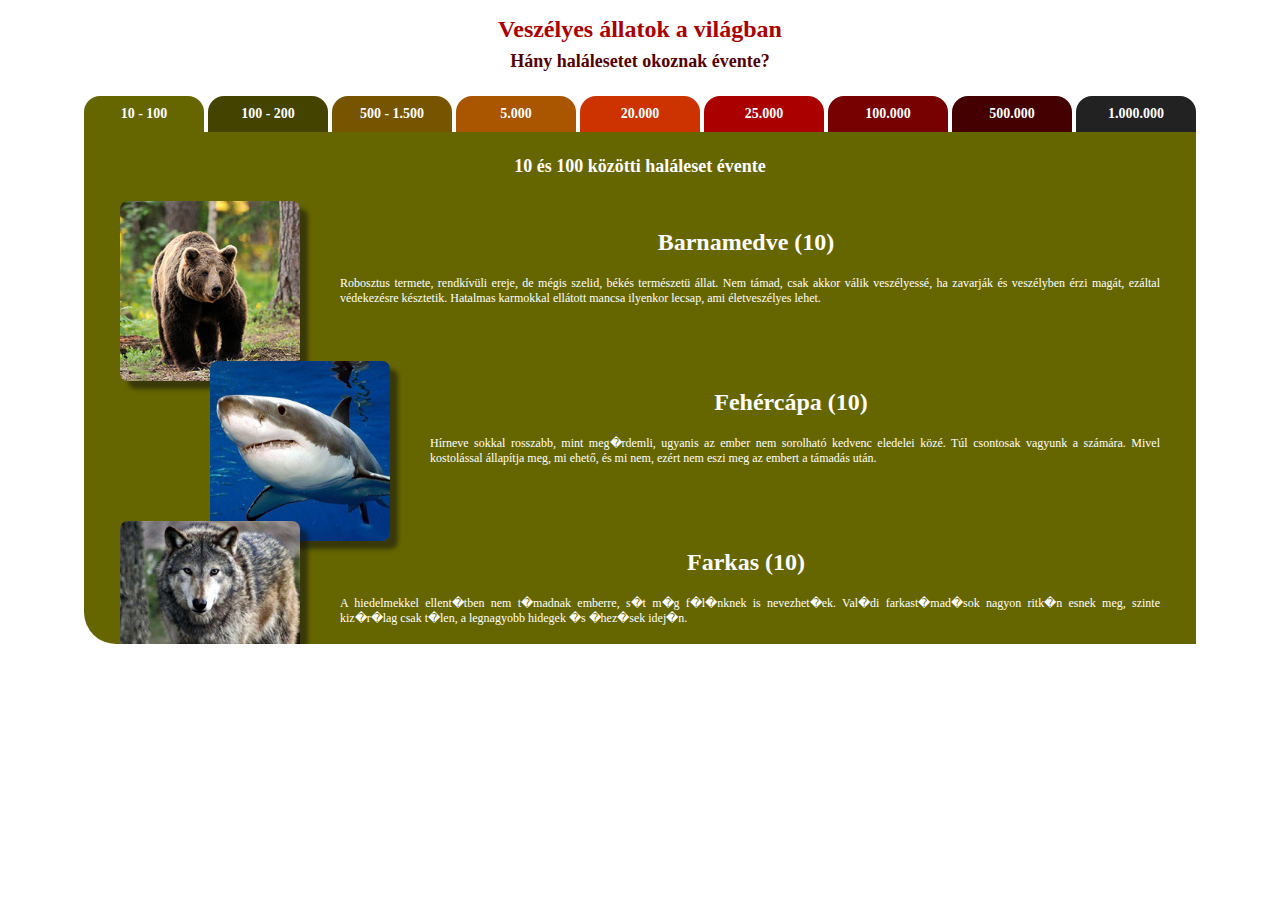
==== index.html @ 4e66e091 "first commit" ====
<!DOCTYPE html>
<html>

<head>
    <title>Mintapélda: Veszélyes állatok a világban</title>
    <link type='text/css' rel='stylesheet' href='allat.css'>
    <meta name='robots' content='noindex'>
</head>


<body>

  <center>
  <div id='keret'>

    <h1>Veszélyes állatok a világban</h1>
    <h2>Hány halálesetet okoznak évente?</h2>



    <a href='1.htm' target='nagyablak'>
    <div class='ful' style=' background-color: #660; '>
	10 - 100
    </div>
    </a>

    <a href='2.htm' target='nagyablak'>
    <div class='ful' style=' background-color: #440; '>
	100 - 200
    </div>
    </a>

    <a href='3.htm' target='nagyablak'>
    <div class='ful' style=' background-color: #750; '>
	500 - 1.500
    </div>
    </a>

    <a href='4.htm' target='nagyablak'>
    <div class='ful' style=' background-color: #A50; '>
	5.000
    </div>
    </a>

    <a href='5.htm' target='nagyablak'>
    <div class='ful' style=' background-color: #C30; '>
	20.000
    </div>
    </a>

    <a href='6.htm' target='nagyablak'>
    <div class='ful' style=' background-color: #A00; '>
	25.000
    </div>
    </a>

    <a href='7.htm' target='nagyablak'>
    <div class='ful' style=' background-color: #700; '>
	100.000
    </div>
    </a>

    <a href='8.htm' target='nagyablak'>
    <div class='ful' style=' background-color: #400; '>
	500.000
    </div>
    </a>

    <a href='9.htm' target='nagyablak'>
    <div class='ful' style=' background-color: #222; '>
	1.000.000
    </div>
    </a>


    <iframe name='nagyablak' width=1112 height=512 frameborder=0 src='1.htm'></iframe>

  </div>
  </center>

</body>

</html>
---- allat.css ----
/* * *  K�ls� keret form�z�sa  * * */


    body
    {
	font-family       :  Verdana             ;
	text-align        :  center              ;
    }

    div#keret
    {
	width             : 1116px               ;
    }

    div#keret h1
    {
	margin-bottom     :  0                   ;
	font-size         : 24px                 ;
	color             : #AA0000              ;
    }

    div#keret h2
    {
	margin            :  8px 0 24px 0        ;
	font-size         : 18px                 ;
	color             : #550000              ;
    }

    a
    {
	text-decoration   :  none                ;
    }

    .ful
    {
	float             :  left                ;
	width             :  120px               ;
	height            :   36px               ;
	margin            :  0 2px               ;
	border-radius     :  16px 16px 0 0       ;
	text-align        :  center              ;
	line-height       :  36px                ;
	vertical-align    :  middle              ;
	font-weight       :  bold                ;
	font-size         :  14px                ;
	color             :  #FFF                ;
    }

    iframe
    {
	border-radius     :  0 0 0 32px          ;  webkit-border-radius: 0 0 0 32px ;  -moz-border-radius: 0 0 0 32px ;
    }



/* * *  Bels� keret form�z�sa  * * */


    body#belso
    {
	margin            :  24px 36px 72px 36px ;
	padding           :  0px                 ;
	text-align        :  left                ;
	font-size         :  12px                ;
	color             :  #FFF                ;
    }

    body#belso h1
    {
	margin            :  24px                ;
	text-align        :  center              ;
	font-size         :  18px                ;
    }

    body#belso h2
    {
	text-align        :  center              ;
	font-size         :  24px                ;
    }



/* * *  Bels� keret: lista �s k�pek-bekezd�sek form�z�sa  * * */


    body#belso div#lista ul
    {
	text-align        :  justify             ;
	margin            :  24px 72px 48px 48px ;
	font-weight       :  bold                ; 
    }

    body#belso div#lista ul li
    {
	margin-bottom     :    8px               ; 
    }

    body#belso div#lista div:nth-child(odd)
    {
	height            :  160px               ;
	margin-left       :    0px               ;
    }

    body#belso div#lista div:nth-child(even)
    {
	height            :  160px               ;
	margin-left       :   90px               ;
    }

    body#belso div#lista div img
    {
	width             :  180px               ;
	height            :  180px               ;
	border-radius     :  8px                 ;
	box-shadow        :  8px 8px 4px #1118   ;
    }

    body#belso div#lista div h2
    {
	margin-top        : -156px               ;
	margin-left       :  212px               ;
    }

    body#belso div#lista div p
    {
	margin-left       :  220px               ;
	text-align        :  justify             ;
    }
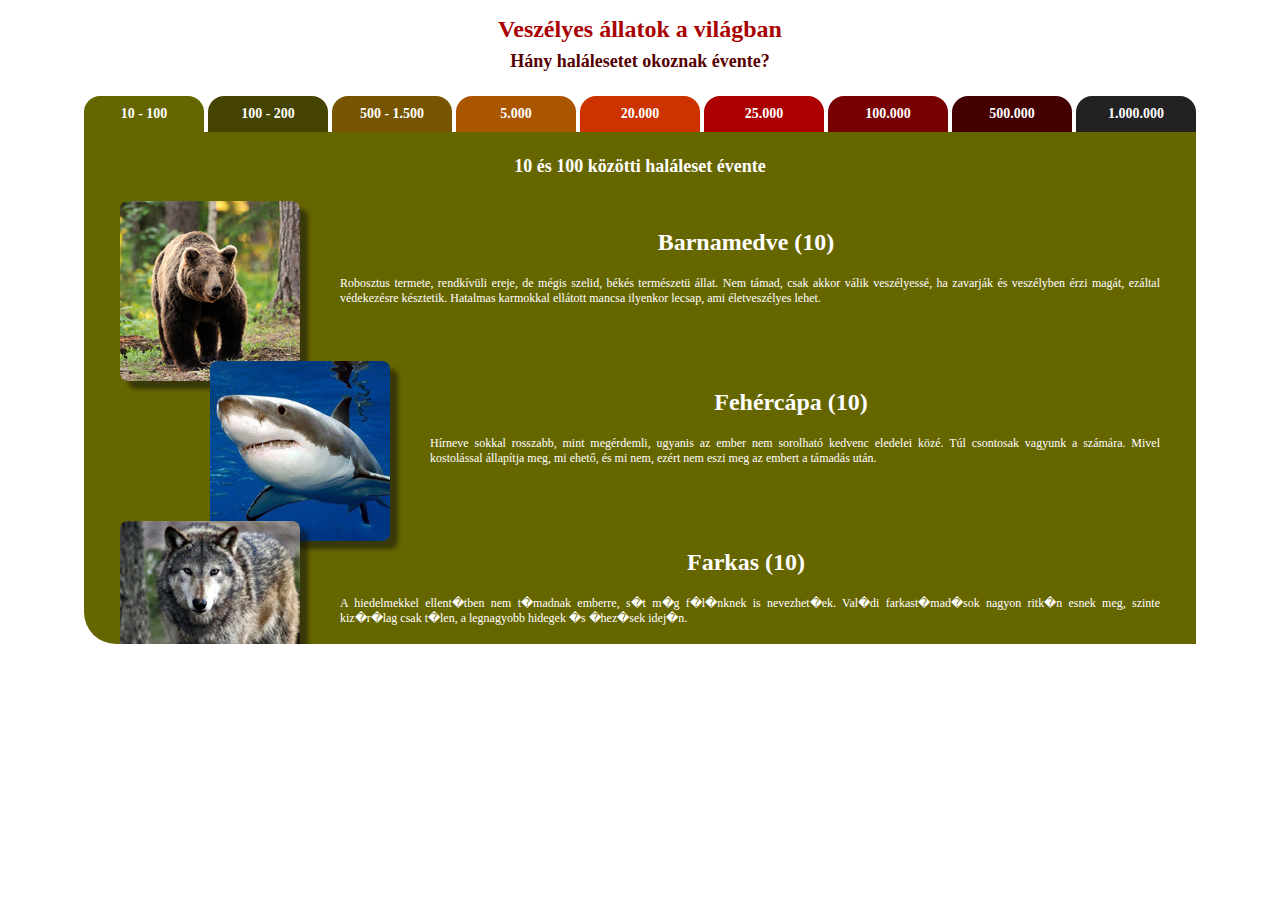
==== commit d74a2beb: "alap" ====
--- a/index.html
+++ b/index.html
@@ -1,16 +1,16 @@
 <!DOCTYPE html>
-<html>
+<html lang="hu">
 
 <head>
     <title>Mintapélda: Veszélyes állatok a világban</title>
     <link type='text/css' rel='stylesheet' href='allat.css'>
-    <meta name='robots' content='noindex'>
+    <meta charset="UTF-8">
 </head>
 
 
 <body>
 
-  <center>
+<center>
   <div id='keret'>
 
     <h1>Veszélyes állatok a világban</h1>
@@ -76,8 +76,8 @@
     <iframe name='nagyablak' width=1112 height=512 frameborder=0 src='1.htm'></iframe>
 
   </div>
-  </center>
 
+</center>
 </body>
 
 </html>
--- a/allat.css
+++ b/allat.css
@@ -5,7 +5,7 @@
     body
     {
 	font-family       :  Verdana             ;
-	text-align        :  center              ;
+    text-align        :  center              ;
     }
 
     div#keret
@@ -49,7 +49,7 @@
 
     iframe
     {
-	border-radius     :  0 0 0 32px          ;  webkit-border-radius: 0 0 0 32px ;  -moz-border-radius: 0 0 0 32px ;
+	border-radius     :  0 0 0 32px          ;  border-radius: 0 0 0 32px ;  -moz-border-radius: 0 0 0 32px ;
     }
 
 
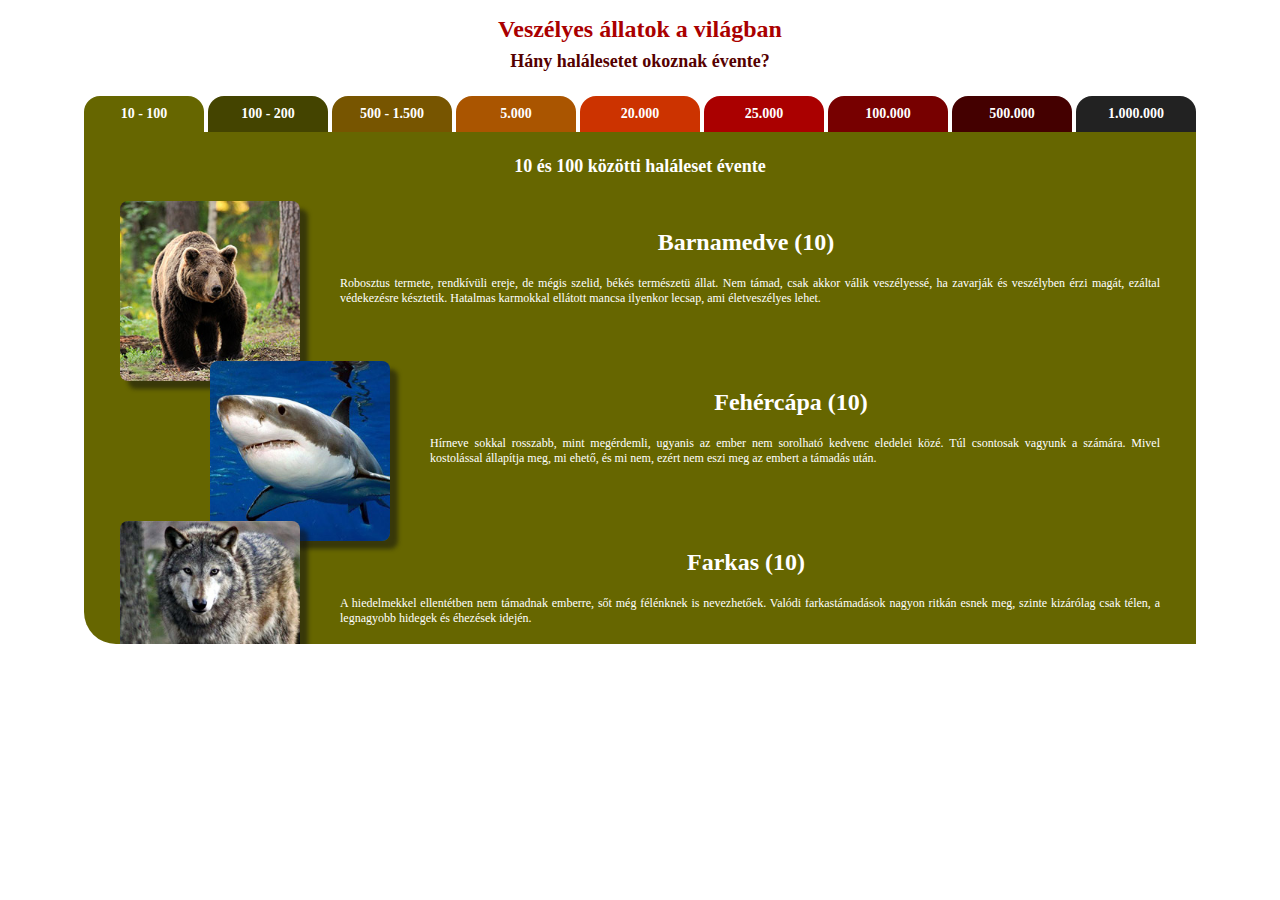
==== commit 2ddd931b: "alap" ====
--- a/index.html
+++ b/index.html
@@ -4,7 +4,7 @@
 <head>
     <title>Mintapélda: Veszélyes állatok a világban</title>
     <link type='text/css' rel='stylesheet' href='allat.css'>
-    <meta charset="UTF-8">
+    <meta name='robots' content='noindex'>
 </head>
 
 
